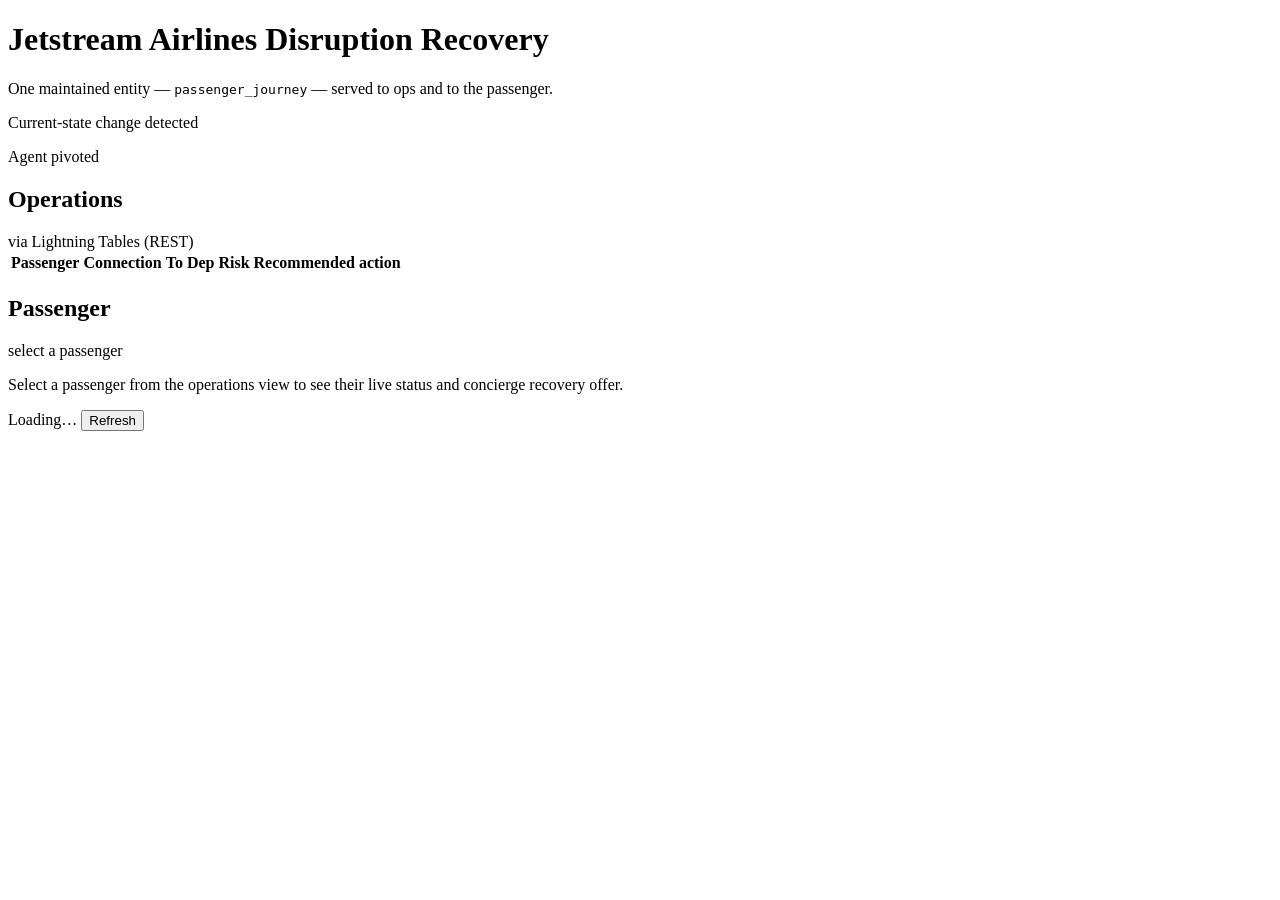
==== scripts/static/index.html @ 112003ea "Initial commit" ====
<!DOCTYPE html>
<html lang="en">
<head>
  <meta charset="utf-8" />
  <meta name="viewport" content="width=device-width, initial-scale=1" />
  <title>Jetstream Airlines Disruption Recovery</title>
  <link rel="stylesheet" href="/static/styles.css" />
</head>
<body>
  <header class="topbar">
    <div class="brand">
      <span class="dot"></span>
      <div>
        <h1>Jetstream Airlines Disruption Recovery</h1>
        <p class="sub">One maintained entity — <code>passenger_journey</code> — served to ops and to the passenger.</p>
      </div>
    </div>
    <div class="counts" id="counts"></div>
  </header>

  <section class="live-update hidden" id="live-update" aria-live="polite">
    <div>
      <div class="live-update-kicker">Current-state change detected</div>
      <strong id="live-update-title"></strong>
      <p id="live-update-copy"></p>
    </div>
    <span class="agent-pivot">Agent pivoted</span>
  </section>

  <main class="split">
    <!-- Ops dashboard -->
    <section class="panel" id="ops">
      <div class="panel-head">
        <h2>Operations</h2>
        <span class="src">via Lightning Tables (REST)</span>
      </div>
      <div class="table-wrap">
        <table id="ops-table">
          <thead>
            <tr>
              <th>Passenger</th>
              <th>Connection</th>
              <th>To</th>
              <th>Dep</th>
              <th>Risk</th>
              <th>Recommended action</th>
              <th></th>
            </tr>
          </thead>
          <tbody id="ops-body"></tbody>
        </table>
      </div>
    </section>

    <!-- Passenger card -->
    <section class="panel narrow" id="passenger">
      <div class="panel-head">
        <h2>Passenger</h2>
        <span class="src" id="pax-src">select a passenger</span>
      </div>
      <div id="pax-card" class="pax-empty">
        <p>Select a passenger from the operations view to see their live status and concierge recovery offer.</p>
      </div>
    </section>
  </main>

  <footer class="foot">
    <span id="status-line">Loading…</span>
    <button id="refresh" class="ghost">Refresh</button>
  </footer>

  <script src="/static/app.js"></script>
</body>
</html>
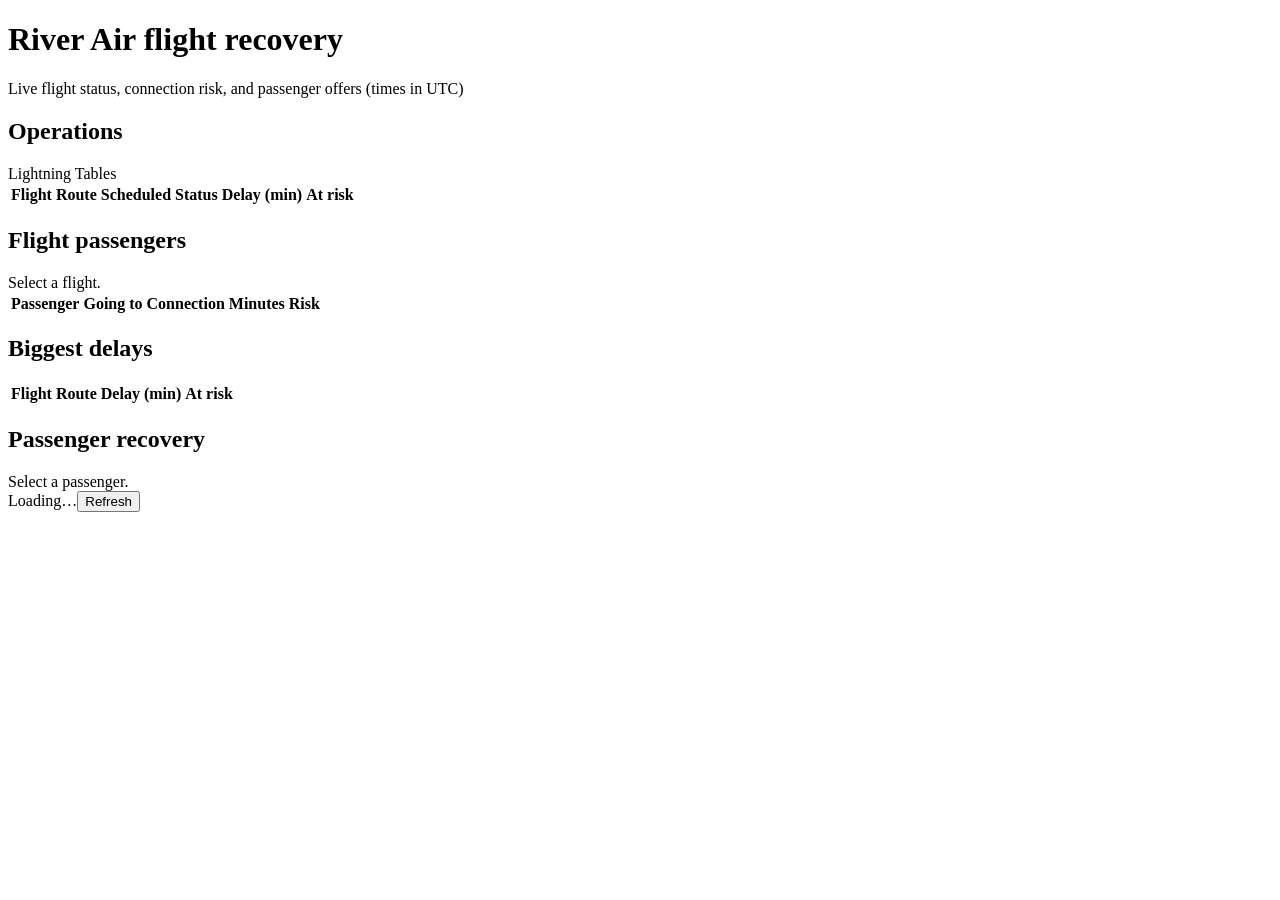
==== commit 7dfe39ad: "Datagen changes. Rename the airline to River Air." ====
--- a/scripts/static/index.html
+++ b/scripts/static/index.html
@@ -1,74 +1,39 @@
-<!DOCTYPE html>
+<!doctype html>
 <html lang="en">
 <head>
-  <meta charset="utf-8" />
-  <meta name="viewport" content="width=device-width, initial-scale=1" />
-  <title>Jetstream Airlines Disruption Recovery</title>
-  <link rel="stylesheet" href="/static/styles.css" />
+  <meta charset="utf-8">
+  <meta name="viewport" content="width=device-width, initial-scale=1">
+  <title>River Air flight recovery</title>
+  <link rel="stylesheet" href="/static/styles.css">
 </head>
 <body>
-  <header class="topbar">
-    <div class="brand">
-      <span class="dot"></span>
-      <div>
-        <h1>Jetstream Airlines Disruption Recovery</h1>
-        <p class="sub">One maintained entity — <code>passenger_journey</code> — served to ops and to the passenger.</p>
-      </div>
+  <header class="topbar"><div class="brand"><div><h1>River Air flight recovery</h1>
+    <p class="sub">Live flight status, connection risk, and passenger offers (times in UTC)</p></div></div>
+    <div class="counts" id="counts"></div></header>
+  <main class="split">
+    <div class="stack">
+      <section class="panel"><div class="panel-head"><h2>Operations</h2><span class="src">Lightning Tables</span></div>
+        <div class="table-wrap scroll"><table><thead><tr><th>Flight</th><th>Route</th><th>Scheduled</th><th>Status</th>
+          <th>Delay (min)</th><th>At risk</th></tr></thead>
+        <tbody id="flights"></tbody></table></div>
+      </section>
+      <section class="panel"><div class="panel-head"><h2 id="flight-title">Flight passengers</h2><span class="src" id="flight-sub"></span></div>
+        <div id="flight-empty" class="pax-empty">Select a flight.</div>
+        <div class="table-wrap scroll hidden" id="flight-table"><table><thead><tr><th>Passenger</th><th>Going to</th>
+          <th>Connection</th><th>Minutes</th><th>Risk</th></tr></thead>
+        <tbody id="passengers"></tbody></table></div>
+      </section>
     </div>
-    <div class="counts" id="counts"></div>
-  </header>
-
-  <section class="live-update hidden" id="live-update" aria-live="polite">
-    <div>
-      <div class="live-update-kicker">Current-state change detected</div>
-      <strong id="live-update-title"></strong>
-      <p id="live-update-copy"></p>
+    <div class="stack">
+      <section class="panel"><div class="panel-head"><h2>Biggest delays</h2></div>
+        <div class="table-wrap"><table><thead><tr><th>Flight</th><th>Route</th><th>Delay (min)</th><th>At risk</th></tr></thead>
+        <tbody id="delays"></tbody></table></div>
+      </section>
+      <section class="panel"><div class="panel-head"><h2>Passenger recovery</h2></div>
+        <div id="passenger-card" class="pax-empty">Select a passenger.</div></section>
     </div>
-    <span class="agent-pivot">Agent pivoted</span>
-  </section>
-
-  <main class="split">
-    <!-- Ops dashboard -->
-    <section class="panel" id="ops">
-      <div class="panel-head">
-        <h2>Operations</h2>
-        <span class="src">via Lightning Tables (REST)</span>
-      </div>
-      <div class="table-wrap">
-        <table id="ops-table">
-          <thead>
-            <tr>
-              <th>Passenger</th>
-              <th>Connection</th>
-              <th>To</th>
-              <th>Dep</th>
-              <th>Risk</th>
-              <th>Recommended action</th>
-              <th></th>
-            </tr>
-          </thead>
-          <tbody id="ops-body"></tbody>
-        </table>
-      </div>
-    </section>
-
-    <!-- Passenger card -->
-    <section class="panel narrow" id="passenger">
-      <div class="panel-head">
-        <h2>Passenger</h2>
-        <span class="src" id="pax-src">select a passenger</span>
-      </div>
-      <div id="pax-card" class="pax-empty">
-        <p>Select a passenger from the operations view to see their live status and concierge recovery offer.</p>
-      </div>
-    </section>
   </main>
-
-  <footer class="foot">
-    <span id="status-line">Loading…</span>
-    <button id="refresh" class="ghost">Refresh</button>
-  </footer>
-
+  <footer class="foot"><span id="status-line">Loading…</span><button id="refresh" class="ghost">Refresh</button></footer>
   <script src="/static/app.js"></script>
 </body>
 </html>
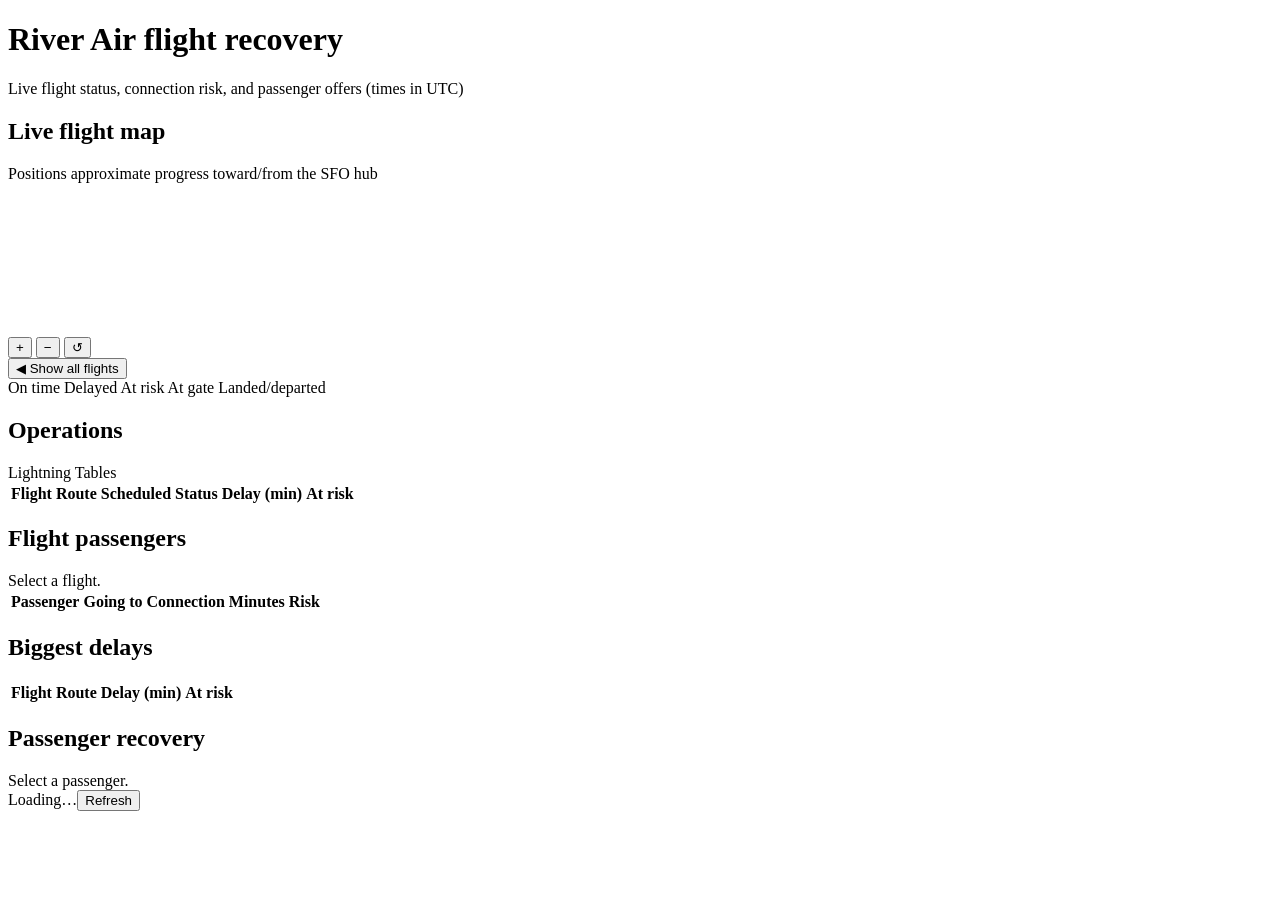
==== commit 758dcb2c: "Add live flight map and side-by-side operations dashboard. Snapshot before the keynote visual overha" ====
--- a/scripts/static/index.html
+++ b/scripts/static/index.html
@@ -7,12 +7,32 @@
   <link rel="stylesheet" href="/static/styles.css">
 </head>
 <body>
-  <header class="topbar"><div class="brand"><div><h1>River Air flight recovery</h1>
+  <header class="topbar"><div class="brand"><span class="dot live-dot" id="live-dot"></span><div><h1>River Air flight recovery</h1>
     <p class="sub">Live flight status, connection risk, and passenger offers (times in UTC)</p></div></div>
     <div class="counts" id="counts"></div></header>
-  <main class="split">
-    <div class="stack">
-      <section class="panel"><div class="panel-head"><h2>Operations</h2><span class="src">Lightning Tables</span></div>
+  <main class="dashboard">
+    <section class="panel map-panel">
+      <div class="panel-head"><h2>Live flight map</h2><span class="src">Positions approximate progress toward/from the SFO hub</span></div>
+      <div class="map-wrap">
+        <svg id="flight-map" class="flight-map"></svg>
+        <div id="map-infobox" class="map-infobox hidden"></div>
+        <div class="map-controls">
+          <button class="map-zoom-btn" data-zoom="in" title="Zoom in">+</button>
+          <button class="map-zoom-btn" data-zoom="out" title="Zoom out">&minus;</button>
+          <button class="map-zoom-btn" data-zoom="reset" title="Reset view">&#8634;</button>
+        </div>
+        <button id="map-show-all" class="ghost map-show-all hidden">&#9664; Show all flights</button>
+        <div class="map-legend">
+          <span class="legend-item"><i class="legend-dot plane-ok"></i>On time</span>
+          <span class="legend-item"><i class="legend-dot plane-tight"></i>Delayed</span>
+          <span class="legend-item"><i class="legend-dot plane-miss"></i>At risk</span>
+          <span class="legend-item"><i class="legend-dot plane-waiting"></i>At gate</span>
+          <span class="legend-item"><i class="legend-dot plane-done"></i>Landed/departed</span>
+        </div>
+      </div>
+    </section>
+    <div class="data-rail">
+      <section class="panel"><div class="panel-head"><h2>Operations</h2><span class="src" id="flights-src">Lightning Tables</span></div>
         <div class="table-wrap scroll"><table><thead><tr><th>Flight</th><th>Route</th><th>Scheduled</th><th>Status</th>
           <th>Delay (min)</th><th>At risk</th></tr></thead>
         <tbody id="flights"></tbody></table></div>
@@ -23,8 +43,6 @@
           <th>Connection</th><th>Minutes</th><th>Risk</th></tr></thead>
         <tbody id="passengers"></tbody></table></div>
       </section>
-    </div>
-    <div class="stack">
       <section class="panel"><div class="panel-head"><h2>Biggest delays</h2></div>
         <div class="table-wrap"><table><thead><tr><th>Flight</th><th>Route</th><th>Delay (min)</th><th>At risk</th></tr></thead>
         <tbody id="delays"></tbody></table></div>
@@ -34,6 +52,7 @@
     </div>
   </main>
   <footer class="foot"><span id="status-line">Loading…</span><button id="refresh" class="ghost">Refresh</button></footer>
+  <script src="/static/flightmap.js"></script>
   <script src="/static/app.js"></script>
 </body>
 </html>
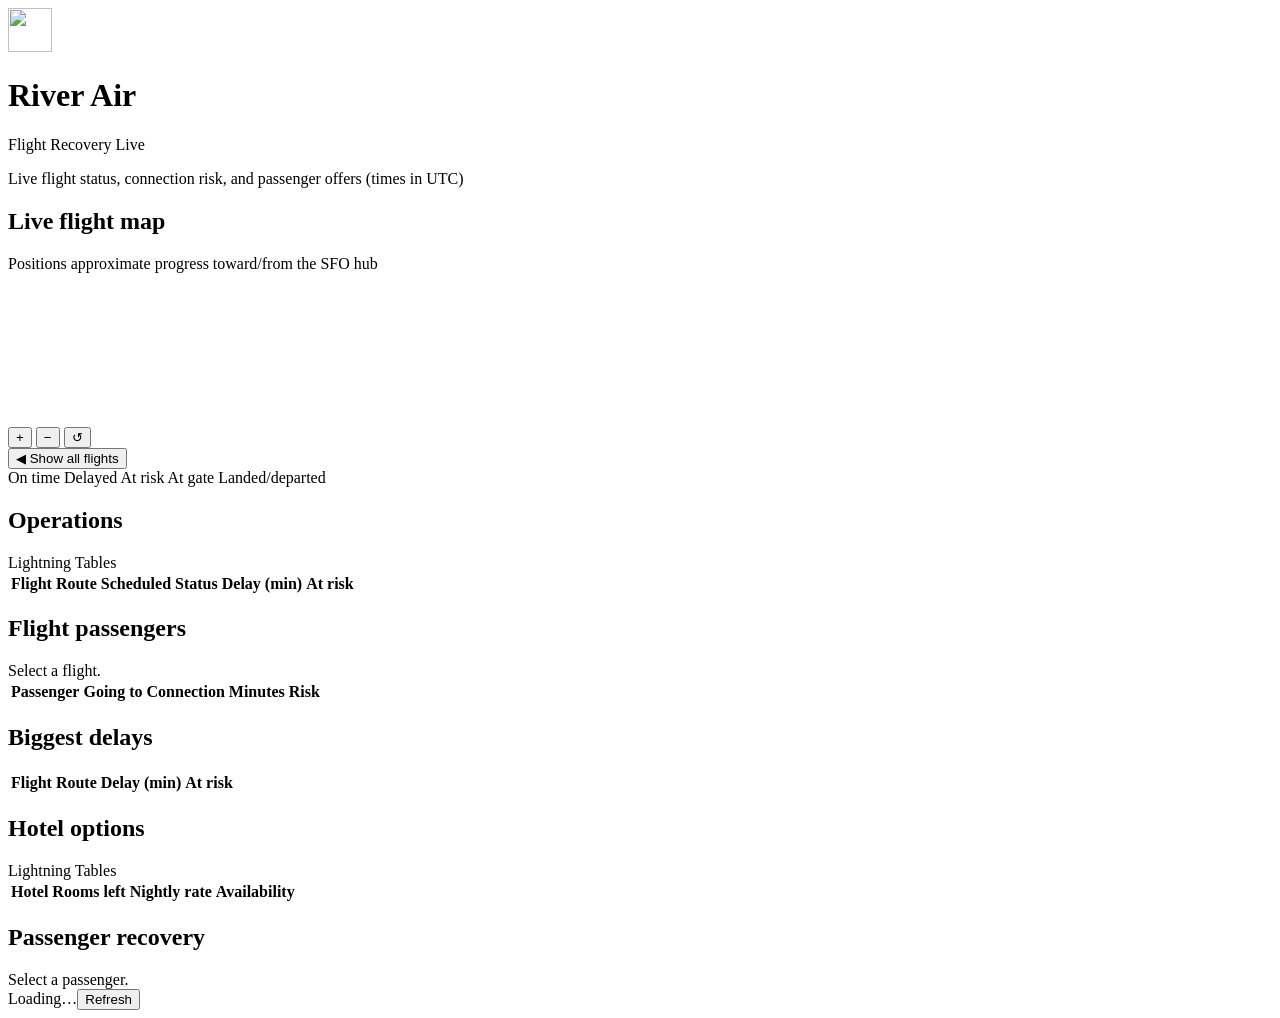
==== commit 650f3552: "Overhaul the dashboard and show hotel options for a selected passenger. - New River Air logo, Inter/" ====
--- a/scripts/static/index.html
+++ b/scripts/static/index.html
@@ -4,12 +4,28 @@
   <meta charset="utf-8">
   <meta name="viewport" content="width=device-width, initial-scale=1">
   <title>River Air flight recovery</title>
+  <link rel="icon" type="image/svg+xml" href="/static/river-air-logo.svg">
+  <link rel="preconnect" href="https://fonts.googleapis.com">
+  <link rel="preconnect" href="https://fonts.gstatic.com" crossorigin>
+  <link rel="stylesheet" href="https://fonts.googleapis.com/css2?family=Inter:wght@400;500;600;700&family=JetBrains+Mono:wght@500;600&family=Space+Grotesk:wght@600;700&display=swap">
   <link rel="stylesheet" href="/static/styles.css">
 </head>
 <body>
-  <header class="topbar"><div class="brand"><span class="dot live-dot" id="live-dot"></span><div><h1>River Air flight recovery</h1>
-    <p class="sub">Live flight status, connection risk, and passenger offers (times in UTC)</p></div></div>
-    <div class="counts" id="counts"></div></header>
+  <header class="topbar">
+    <div class="brand">
+      <img class="brand-mark" src="/static/river-air-logo.svg" alt="" width="44" height="44">
+      <div class="brand-text">
+        <div class="brand-line">
+          <h1 class="wordmark">River <span>Air</span></h1>
+          <span class="brand-divider" aria-hidden="true"></span>
+          <span class="brand-product">Flight Recovery</span>
+          <span class="live-pill"><span class="live-dot" id="live-dot"></span>Live</span>
+        </div>
+        <p class="sub">Live flight status, connection risk, and passenger offers (times in UTC)</p>
+      </div>
+    </div>
+    <div class="counts" id="counts"></div>
+  </header>
   <main class="dashboard">
     <section class="panel map-panel">
       <div class="panel-head"><h2>Live flight map</h2><span class="src">Positions approximate progress toward/from the SFO hub</span></div>
@@ -43,9 +59,13 @@
           <th>Connection</th><th>Minutes</th><th>Risk</th></tr></thead>
         <tbody id="passengers"></tbody></table></div>
       </section>
-      <section class="panel"><div class="panel-head"><h2>Biggest delays</h2></div>
+      <section class="panel" id="delays-panel"><div class="panel-head"><h2>Biggest delays</h2></div>
         <div class="table-wrap"><table><thead><tr><th>Flight</th><th>Route</th><th>Delay (min)</th><th>At risk</th></tr></thead>
         <tbody id="delays"></tbody></table></div>
+      </section>
+      <section class="panel hidden" id="hotels-panel"><div class="panel-head"><h2>Hotel options</h2><span class="src">Lightning Tables</span></div>
+        <div class="table-wrap"><table><thead><tr><th>Hotel</th><th>Rooms left</th><th>Nightly rate</th><th>Availability</th></tr></thead>
+        <tbody id="hotels"></tbody></table></div>
       </section>
       <section class="panel"><div class="panel-head"><h2>Passenger recovery</h2></div>
         <div id="passenger-card" class="pax-empty">Select a passenger.</div></section>
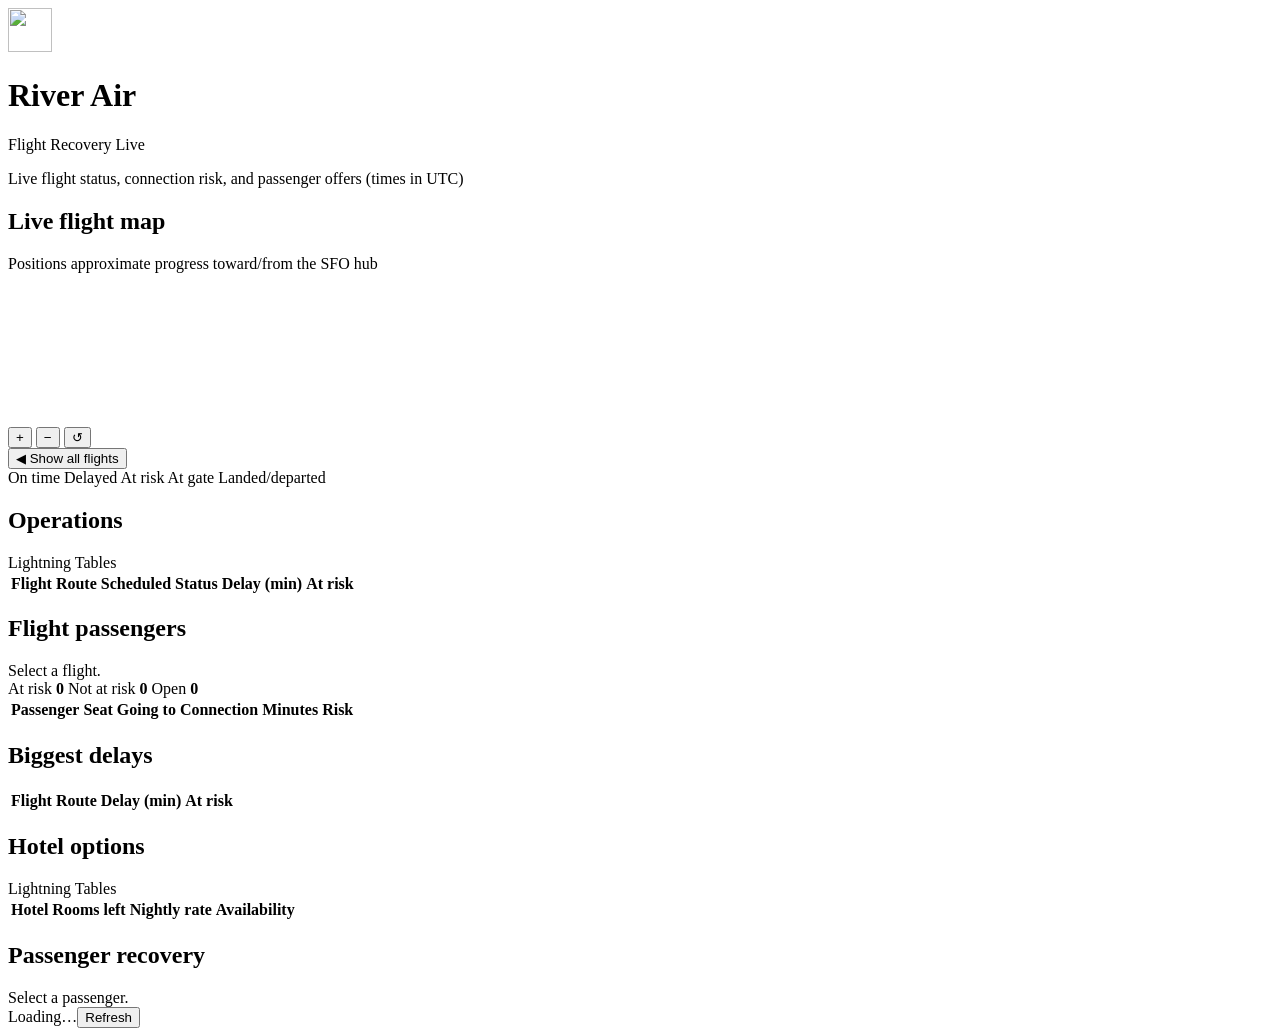
==== commit 8aa32a5e: "Add flight seat maps and make the live dashboard change within seconds. - River Air flies one 182-se" ====
--- a/scripts/static/index.html
+++ b/scripts/static/index.html
@@ -55,8 +55,16 @@
       </section>
       <section class="panel"><div class="panel-head"><h2 id="flight-title">Flight passengers</h2><span class="src" id="flight-sub"></span></div>
         <div id="flight-empty" class="pax-empty">Select a flight.</div>
-        <div class="table-wrap scroll hidden" id="flight-table"><table><thead><tr><th>Passenger</th><th>Going to</th>
-          <th>Connection</th><th>Minutes</th><th>Risk</th></tr></thead>
+        <div class="seat-map hidden" id="seat-map">
+          <div class="cabin" id="cabin" role="group" aria-label="Seat map, front of the plane on the left"></div>
+          <div class="map-legend">
+            <span class="legend-item"><i class="legend-dot plane-miss"></i>At risk <b id="seats-miss">0</b></span>
+            <span class="legend-item"><i class="legend-dot plane-ok"></i>Not at risk <b id="seats-ok">0</b></span>
+            <span class="legend-item"><i class="legend-dot seat-open"></i>Open <b id="seats-open">0</b></span>
+          </div>
+        </div>
+        <div class="table-wrap scroll hidden" id="flight-table"><table><thead><tr><th>Passenger</th><th>Seat</th><th>Going to</th>
+          <th id="other-flight-head">Connection</th><th>Minutes</th><th>Risk</th></tr></thead>
         <tbody id="passengers"></tbody></table></div>
       </section>
       <section class="panel" id="delays-panel"><div class="panel-head"><h2>Biggest delays</h2></div>
@@ -72,6 +80,7 @@
     </div>
   </main>
   <footer class="foot"><span id="status-line">Loading…</span><button id="refresh" class="ghost">Refresh</button></footer>
+  <div id="seat-tip" class="map-infobox seat-tip hidden" role="tooltip"></div>
   <script src="/static/flightmap.js"></script>
   <script src="/static/app.js"></script>
 </body>
